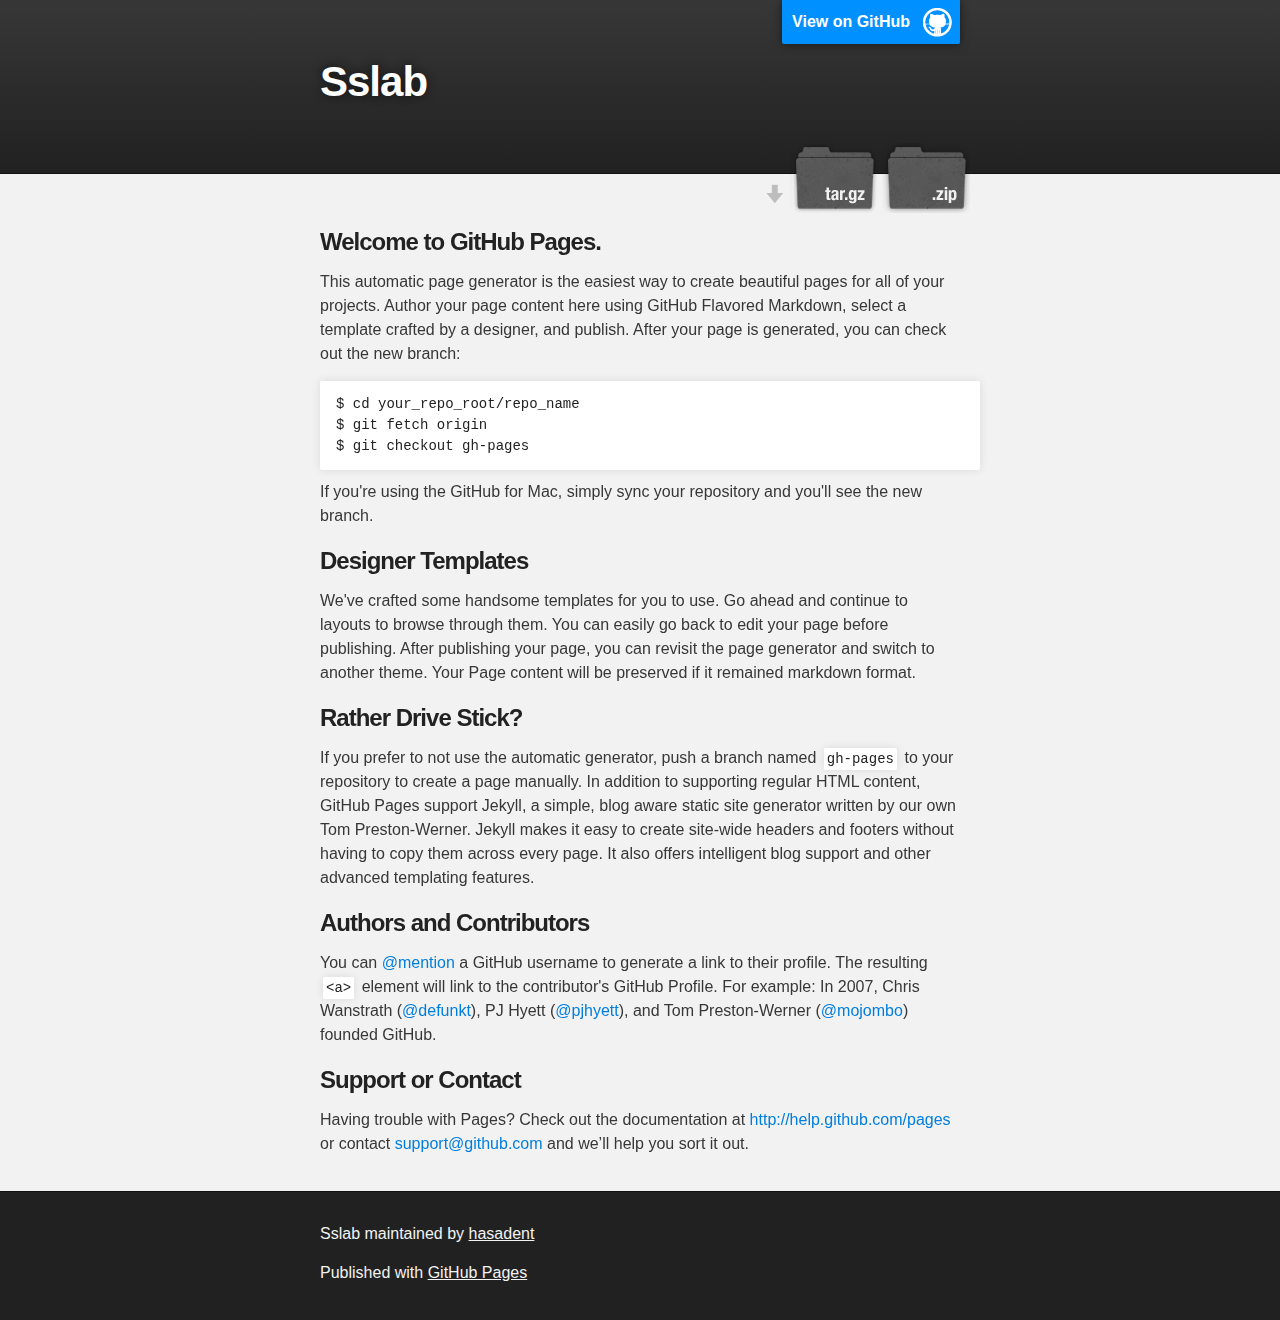
==== index.html @ 7cc4c999 "Create gh-pages branch via GitHub" ====
<!DOCTYPE html>
<html>

  <head>
    <meta charset='utf-8'>
    <meta http-equiv="X-UA-Compatible" content="chrome=1">
    <meta name="description" content="Sslab : ">

    <link rel="stylesheet" type="text/css" media="screen" href="stylesheets/stylesheet.css">

    <title>Sslab</title>
  </head>

  <body>

    <!-- HEADER -->
    <div id="header_wrap" class="outer">
        <header class="inner">
          <a id="forkme_banner" href="https://github.com/hasadent/SSLab">View on GitHub</a>

          <h1 id="project_title">Sslab</h1>
          <h2 id="project_tagline"></h2>

            <section id="downloads">
              <a class="zip_download_link" href="https://github.com/hasadent/SSLab/zipball/master">Download this project as a .zip file</a>
              <a class="tar_download_link" href="https://github.com/hasadent/SSLab/tarball/master">Download this project as a tar.gz file</a>
            </section>
        </header>
    </div>

    <!-- MAIN CONTENT -->
    <div id="main_content_wrap" class="outer">
      <section id="main_content" class="inner">
        <h3>
<a name="welcome-to-github-pages" class="anchor" href="#welcome-to-github-pages"><span class="octicon octicon-link"></span></a>Welcome to GitHub Pages.</h3>

<p>This automatic page generator is the easiest way to create beautiful pages for all of your projects. Author your page content here using GitHub Flavored Markdown, select a template crafted by a designer, and publish. After your page is generated, you can check out the new branch:</p>

<pre><code>$ cd your_repo_root/repo_name
$ git fetch origin
$ git checkout gh-pages
</code></pre>

<p>If you're using the GitHub for Mac, simply sync your repository and you'll see the new branch.</p>

<h3>
<a name="designer-templates" class="anchor" href="#designer-templates"><span class="octicon octicon-link"></span></a>Designer Templates</h3>

<p>We've crafted some handsome templates for you to use. Go ahead and continue to layouts to browse through them. You can easily go back to edit your page before publishing. After publishing your page, you can revisit the page generator and switch to another theme. Your Page content will be preserved if it remained markdown format.</p>

<h3>
<a name="rather-drive-stick" class="anchor" href="#rather-drive-stick"><span class="octicon octicon-link"></span></a>Rather Drive Stick?</h3>

<p>If you prefer to not use the automatic generator, push a branch named <code>gh-pages</code> to your repository to create a page manually. In addition to supporting regular HTML content, GitHub Pages support Jekyll, a simple, blog aware static site generator written by our own Tom Preston-Werner. Jekyll makes it easy to create site-wide headers and footers without having to copy them across every page. It also offers intelligent blog support and other advanced templating features.</p>

<h3>
<a name="authors-and-contributors" class="anchor" href="#authors-and-contributors"><span class="octicon octicon-link"></span></a>Authors and Contributors</h3>

<p>You can <a href="https://github.com/blog/821" class="user-mention">@mention</a> a GitHub username to generate a link to their profile. The resulting <code>&lt;a&gt;</code> element will link to the contributor's GitHub Profile. For example: In 2007, Chris Wanstrath (<a href="https://github.com/defunkt" class="user-mention">@defunkt</a>), PJ Hyett (<a href="https://github.com/pjhyett" class="user-mention">@pjhyett</a>), and Tom Preston-Werner (<a href="https://github.com/mojombo" class="user-mention">@mojombo</a>) founded GitHub.</p>

<h3>
<a name="support-or-contact" class="anchor" href="#support-or-contact"><span class="octicon octicon-link"></span></a>Support or Contact</h3>

<p>Having trouble with Pages? Check out the documentation at <a href="http://help.github.com/pages">http://help.github.com/pages</a> or contact <a href="mailto:support@github.com">support@github.com</a> and we’ll help you sort it out.</p>
      </section>
    </div>

    <!-- FOOTER  -->
    <div id="footer_wrap" class="outer">
      <footer class="inner">
        <p class="copyright">Sslab maintained by <a href="https://github.com/hasadent">hasadent</a></p>
        <p>Published with <a href="http://pages.github.com">GitHub Pages</a></p>
      </footer>
    </div>

    

  </body>
</html>
---- stylesheets/stylesheet.css ----
/*******************************************************************************
Slate Theme for GitHub Pages
by Jason Costello, @jsncostello
*******************************************************************************/

@import url(pygment_trac.css);

/*******************************************************************************
MeyerWeb Reset
*******************************************************************************/

html, body, div, span, applet, object, iframe,
h1, h2, h3, h4, h5, h6, p, blockquote, pre,
a, abbr, acronym, address, big, cite, code,
del, dfn, em, img, ins, kbd, q, s, samp,
small, strike, strong, sub, sup, tt, var,
b, u, i, center,
dl, dt, dd, ol, ul, li,
fieldset, form, label, legend,
table, caption, tbody, tfoot, thead, tr, th, td,
article, aside, canvas, details, embed,
figure, figcaption, footer, header, hgroup,
menu, nav, output, ruby, section, summary,
time, mark, audio, video {
  margin: 0;
  padding: 0;
  border: 0;
  font: inherit;
  vertical-align: baseline;
}

/* HTML5 display-role reset for older browsers */
article, aside, details, figcaption, figure,
footer, header, hgroup, menu, nav, section {
  display: block;
}

ol, ul {
  list-style: none;
}

table {
  border-collapse: collapse;
  border-spacing: 0;
}

/*******************************************************************************
Theme Styles
*******************************************************************************/

body {
  box-sizing: border-box;
  color:#373737;
  background: #212121;
  font-size: 16px;
  font-family: 'Myriad Pro', Calibri, Helvetica, Arial, sans-serif;
  line-height: 1.5;
  -webkit-font-smoothing: antialiased;
}

h1, h2, h3, h4, h5, h6 {
  margin: 10px 0;
  font-weight: 700;
  color:#222222;
  font-family: 'Lucida Grande', 'Calibri', Helvetica, Arial, sans-serif;
  letter-spacing: -1px;
}

h1 {
  font-size: 36px;
  font-weight: 700;
}

h2 {
  padding-bottom: 10px;
  font-size: 32px;
  background: url('../images/bg_hr.png') repeat-x bottom;
}

h3 {
  font-size: 24px;
}

h4 {
  font-size: 21px;
}

h5 {
  font-size: 18px;
}

h6 {
  font-size: 16px;
}

p {
  margin: 10px 0 15px 0;
}

footer p {
  color: #f2f2f2;
}

a {
  text-decoration: none;
  color: #007edf;
  text-shadow: none;

  transition: color 0.5s ease;
  transition: text-shadow 0.5s ease;
  -webkit-transition: color 0.5s ease;
  -webkit-transition: text-shadow 0.5s ease;
  -moz-transition: color 0.5s ease;
  -moz-transition: text-shadow 0.5s ease;
  -o-transition: color 0.5s ease;
  -o-transition: text-shadow 0.5s ease;
  -ms-transition: color 0.5s ease;
  -ms-transition: text-shadow 0.5s ease;
}

a:hover, a:focus {text-decoration: underline;}

footer a {
  color: #F2F2F2;
  text-decoration: underline;
}

em {
  font-style: italic;
}

strong {
  font-weight: bold;
}

img {
  position: relative;
  margin: 0 auto;
  max-width: 739px;
  padding: 5px;
  margin: 10px 0 10px 0;
  border: 1px solid #ebebeb;

  box-shadow: 0 0 5px #ebebeb;
  -webkit-box-shadow: 0 0 5px #ebebeb;
  -moz-box-shadow: 0 0 5px #ebebeb;
  -o-box-shadow: 0 0 5px #ebebeb;
  -ms-box-shadow: 0 0 5px #ebebeb;
}

p img {
  display: inline;
  margin: 0;
  padding: 0;
  vertical-align: middle;
  text-align: center;
  border: none;
}

pre, code {
  width: 100%;
  color: #222;
  background-color: #fff;

  font-family: Monaco, "Bitstream Vera Sans Mono", "Lucida Console", Terminal, monospace;
  font-size: 14px;

  border-radius: 2px;
  -moz-border-radius: 2px;
  -webkit-border-radius: 2px;
}

pre {
  width: 100%;
  padding: 10px;
  box-shadow: 0 0 10px rgba(0,0,0,.1);
  overflow: auto;
}

code {
  padding: 3px;
  margin: 0 3px;
  box-shadow: 0 0 10px rgba(0,0,0,.1);
}

pre code {
  display: block;
  box-shadow: none;
}

blockquote {
  color: #666;
  margin-bottom: 20px;
  padding: 0 0 0 20px;
  border-left: 3px solid #bbb;
}


ul, ol, dl {
  margin-bottom: 15px
}

ul {
  list-style: inside;
  padding-left: 20px;
}

ol {
  list-style: decimal inside;
  padding-left: 20px;
}

dl dt {
  font-weight: bold;
}

dl dd {
  padding-left: 20px;
  font-style: italic;
}

dl p {
  padding-left: 20px;
  font-style: italic;
}

hr {
  height: 1px;
  margin-bottom: 5px;
  border: none;
  background: url('../images/bg_hr.png') repeat-x center;
}

table {
  border: 1px solid #373737;
  margin-bottom: 20px;
  text-align: left;
 }

th {
  font-family: 'Lucida Grande', 'Helvetica Neue', Helvetica, Arial, sans-serif;
  padding: 10px;
  background: #373737;
  color: #fff;
 }

td {
  padding: 10px;
  border: 1px solid #373737;
 }

form {
  background: #f2f2f2;
  padding: 20px;
}

/*******************************************************************************
Full-Width Styles
*******************************************************************************/

.outer {
  width: 100%;
}

.inner {
  position: relative;
  max-width: 640px;
  padding: 20px 10px;
  margin: 0 auto;
}

#forkme_banner {
  display: block;
  position: absolute;
  top:0;
  right: 10px;
  z-index: 10;
  padding: 10px 50px 10px 10px;
  color: #fff;
  background: url('../images/blacktocat.png') #0090ff no-repeat 95% 50%;
  font-weight: 700;
  box-shadow: 0 0 10px rgba(0,0,0,.5);
  border-bottom-left-radius: 2px;
  border-bottom-right-radius: 2px;
}

#header_wrap {
  background: #212121;
  background: -moz-linear-gradient(top, #373737, #212121);
  background: -webkit-linear-gradient(top, #373737, #212121);
  background: -ms-linear-gradient(top, #373737, #212121);
  background: -o-linear-gradient(top, #373737, #212121);
  background: linear-gradient(top, #373737, #212121);
}

#header_wrap .inner {
  padding: 50px 10px 30px 10px;
}

#project_title {
  margin: 0;
  color: #fff;
  font-size: 42px;
  font-weight: 700;
  text-shadow: #111 0px 0px 10px;
}

#project_tagline {
  color: #fff;
  font-size: 24px;
  font-weight: 300;
  background: none;
  text-shadow: #111 0px 0px 10px;
}

#downloads {
  position: absolute;
  width: 210px;
  z-index: 10;
  bottom: -40px;
  right: 0;
  height: 70px;
  background: url('../images/icon_download.png') no-repeat 0% 90%;
}

.zip_download_link {
  display: block;
  float: right;
  width: 90px;
  height:70px;
  text-indent: -5000px;
  overflow: hidden;
  background: url(../images/sprite_download.png) no-repeat bottom left;
}

.tar_download_link {
  display: block;
  float: right;
  width: 90px;
  height:70px;
  text-indent: -5000px;
  overflow: hidden;
  background: url(../images/sprite_download.png) no-repeat bottom right;
  margin-left: 10px;
}

.zip_download_link:hover {
  background: url(../images/sprite_download.png) no-repeat top left;
}

.tar_download_link:hover {
  background: url(../images/sprite_download.png) no-repeat top right;
}

#main_content_wrap {
  background: #f2f2f2;
  border-top: 1px solid #111;
  border-bottom: 1px solid #111;
}

#main_content {
  padding-top: 40px;
}

#footer_wrap {
  background: #212121;
}



/*******************************************************************************
Small Device Styles
*******************************************************************************/

@media screen and (max-width: 480px) {
  body {
    font-size:14px;
  }

  #downloads {
    display: none;
  }

  .inner {
    min-width: 320px;
    max-width: 480px;
  }

  #project_title {
  font-size: 32px;
  }

  h1 {
    font-size: 28px;
  }

  h2 {
    font-size: 24px;
  }

  h3 {
    font-size: 21px;
  }

  h4 {
    font-size: 18px;
  }

  h5 {
    font-size: 14px;
  }

  h6 {
    font-size: 12px;
  }

  code, pre {
    min-width: 320px;
    max-width: 480px;
    font-size: 11px;
  }

}
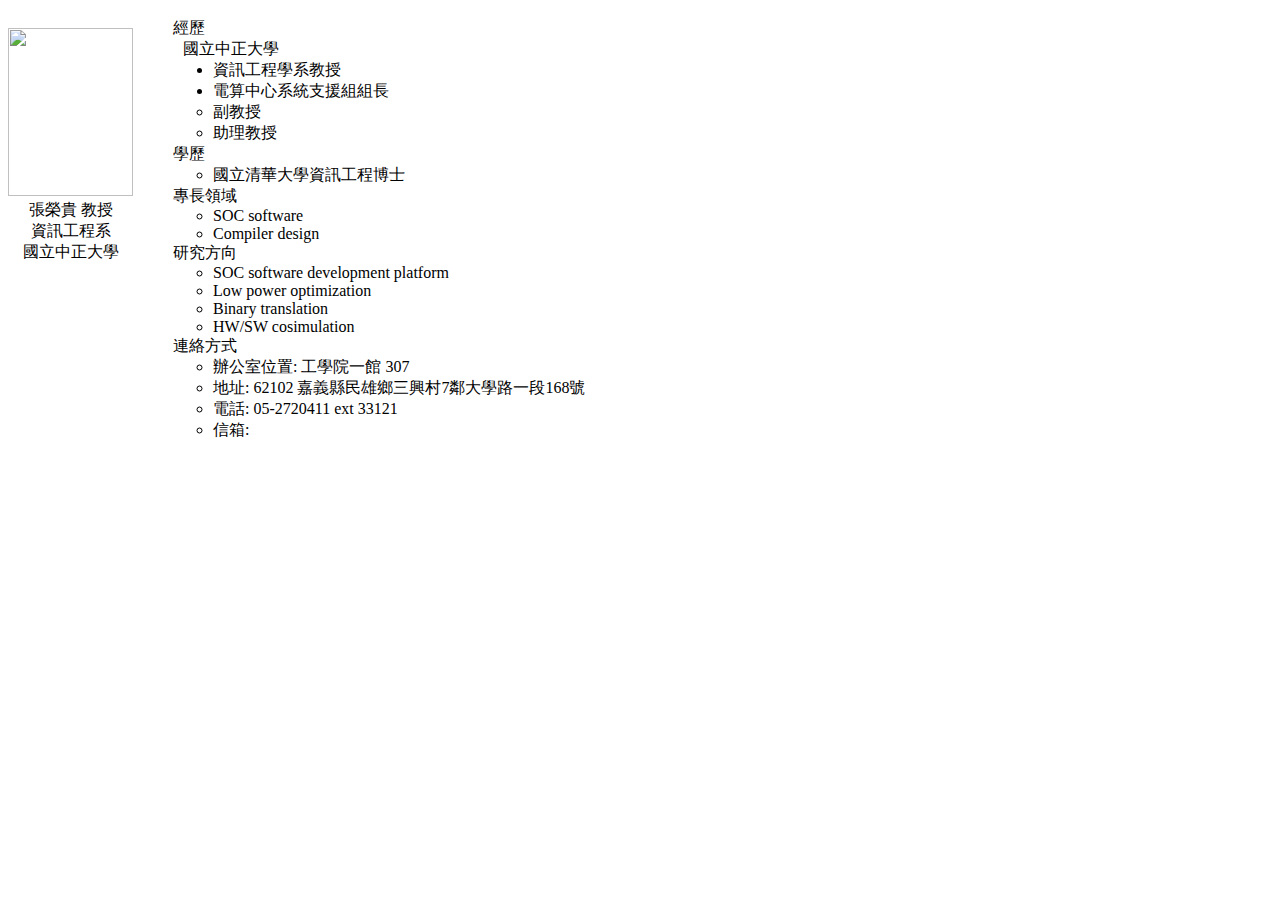
==== commit fbb4d680: "UPDATE ALL" ====
--- a/index.html
+++ b/index.html
@@ -1,79 +1,76 @@
-<!DOCTYPE html>
+﻿<!DOCTYPE html>
 <html>
-
-  <head>
-    <meta charset='utf-8'>
-    <meta http-equiv="X-UA-Compatible" content="chrome=1">
-    <meta name="description" content="Sslab : ">
-
-    <link rel="stylesheet" type="text/css" media="screen" href="stylesheets/stylesheet.css">
-
-    <title>Sslab</title>
-  </head>
-
-  <body>
-
-    <!-- HEADER -->
-    <div id="header_wrap" class="outer">
-        <header class="inner">
-          <a id="forkme_banner" href="https://github.com/hasadent/SSLab">View on GitHub</a>
-
-          <h1 id="project_title">Sslab</h1>
-          <h2 id="project_tagline"></h2>
-
-            <section id="downloads">
-              <a class="zip_download_link" href="https://github.com/hasadent/SSLab/zipball/master">Download this project as a .zip file</a>
-              <a class="tar_download_link" href="https://github.com/hasadent/SSLab/tarball/master">Download this project as a tar.gz file</a>
-            </section>
-        </header>
+<head>
+    <meta http-equiv="Content-Type" content="text/html; charset=utf-8">
+    <title>張榮貴教授</title>
+    <link rel="stylesheet" type="text/css" href="main.css" />
+    <meta charset="UTF-8">
+    <meta name="description" content="國立中正大學資訊工程學系張榮貴教授及系統軟體實驗室的網頁">
+    <meta name="keywords" content="中正大學,資訊工程學系,張榮貴教授,張榮貴老師,張榮貴,系統軟體實驗室">
+    <meta name="author" content="系統軟體實驗室">
+</head>
+<body>
+    <div id="main">
+        <div id="top"></div>
+        <div id="nav"></div>
+        <div id="outer">
+            <div id="nav_side"></div>
+            <div id="content">
+                <noscript>Your browser does not support JavaScript!</noscript>
+                <div style="width: auto; float: left; text-align: center; padding-top: 20px;">
+                    <img alt="" src="images/rgc-125px.jpg" width="125" height="168" border="0"></img><br />
+                    張榮貴 教授<br />
+                    資訊工程系<br />
+                    國立中正大學<br />
+                </div>
+                <div style="width: 500px; float: left;">
+                    <ul style="list-style-type: none; margin-top: 10px;">
+                        <li>
+                            經歷 <br /><span style="width: 10px; display:inline-block;"></span>國立中正大學
+                            <ul>
+                                <li style="list-style-type: disc;">資訊工程學系教授</li>
+                                <li style="list-style-type: disc;">電算中心系統支援組組長</li>
+                                <li>副教授</li>
+                                <li>助理教授</li>
+                            </ul>
+                        </li>
+                        <li>
+                            學歷
+                            <ul>
+                                <li>國立清華大學資訊工程博士</li>
+                            </ul>
+                        </li>
+                        <li>
+                            專長領域
+                            <ul>
+                                <li>SOC software</li>
+                                <li>Compiler design</li>
+                            </ul>
+                        </li>
+                        <li>
+                            研究方向
+                            <ul>
+                                <li>SOC software development platform</li>
+                                <li>Low power optimization</li>
+                                <li>Binary translation</li>
+                                <li>HW/SW cosimulation</li>
+                            </ul>
+                        </li>
+                        <li>
+                            連絡方式
+                            <ul>
+                                <li>辦公室位置: 工學院一館 307</li>
+                                <li>地址: 62102 嘉義縣民雄鄉三興村7鄰大學路一段168號</li>
+                                <li>電話: 05-2720411 ext 33121</li>
+                                <li id="mail">信箱:</li>
+                            </ul>
+                        </li>
+                    </ul>
+                </div>
+            </div>
+        </div>
     </div>
-
-    <!-- MAIN CONTENT -->
-    <div id="main_content_wrap" class="outer">
-      <section id="main_content" class="inner">
-        <h3>
-<a name="welcome-to-github-pages" class="anchor" href="#welcome-to-github-pages"><span class="octicon octicon-link"></span></a>Welcome to GitHub Pages.</h3>
-
-<p>This automatic page generator is the easiest way to create beautiful pages for all of your projects. Author your page content here using GitHub Flavored Markdown, select a template crafted by a designer, and publish. After your page is generated, you can check out the new branch:</p>
-
-<pre><code>$ cd your_repo_root/repo_name
-$ git fetch origin
-$ git checkout gh-pages
-</code></pre>
-
-<p>If you're using the GitHub for Mac, simply sync your repository and you'll see the new branch.</p>
-
-<h3>
-<a name="designer-templates" class="anchor" href="#designer-templates"><span class="octicon octicon-link"></span></a>Designer Templates</h3>
-
-<p>We've crafted some handsome templates for you to use. Go ahead and continue to layouts to browse through them. You can easily go back to edit your page before publishing. After publishing your page, you can revisit the page generator and switch to another theme. Your Page content will be preserved if it remained markdown format.</p>
-
-<h3>
-<a name="rather-drive-stick" class="anchor" href="#rather-drive-stick"><span class="octicon octicon-link"></span></a>Rather Drive Stick?</h3>
-
-<p>If you prefer to not use the automatic generator, push a branch named <code>gh-pages</code> to your repository to create a page manually. In addition to supporting regular HTML content, GitHub Pages support Jekyll, a simple, blog aware static site generator written by our own Tom Preston-Werner. Jekyll makes it easy to create site-wide headers and footers without having to copy them across every page. It also offers intelligent blog support and other advanced templating features.</p>
-
-<h3>
-<a name="authors-and-contributors" class="anchor" href="#authors-and-contributors"><span class="octicon octicon-link"></span></a>Authors and Contributors</h3>
-
-<p>You can <a href="https://github.com/blog/821" class="user-mention">@mention</a> a GitHub username to generate a link to their profile. The resulting <code>&lt;a&gt;</code> element will link to the contributor's GitHub Profile. For example: In 2007, Chris Wanstrath (<a href="https://github.com/defunkt" class="user-mention">@defunkt</a>), PJ Hyett (<a href="https://github.com/pjhyett" class="user-mention">@pjhyett</a>), and Tom Preston-Werner (<a href="https://github.com/mojombo" class="user-mention">@mojombo</a>) founded GitHub.</p>
-
-<h3>
-<a name="support-or-contact" class="anchor" href="#support-or-contact"><span class="octicon octicon-link"></span></a>Support or Contact</h3>
-
-<p>Having trouble with Pages? Check out the documentation at <a href="http://help.github.com/pages">http://help.github.com/pages</a> or contact <a href="mailto:support@github.com">support@github.com</a> and we’ll help you sort it out.</p>
-      </section>
-    </div>
-
-    <!-- FOOTER  -->
-    <div id="footer_wrap" class="outer">
-      <footer class="inner">
-        <p class="copyright">Sslab maintained by <a href="https://github.com/hasadent">hasadent</a></p>
-        <p>Published with <a href="http://pages.github.com">GitHub Pages</a></p>
-      </footer>
-    </div>
-
-    
-
-  </body>
+    <script type="text/javascript" src="main.js" charset="utf-8"></script>
+    <script type="text/javascript" src="nav.js" charset="utf-8"></script>
+</body>
 </html>
